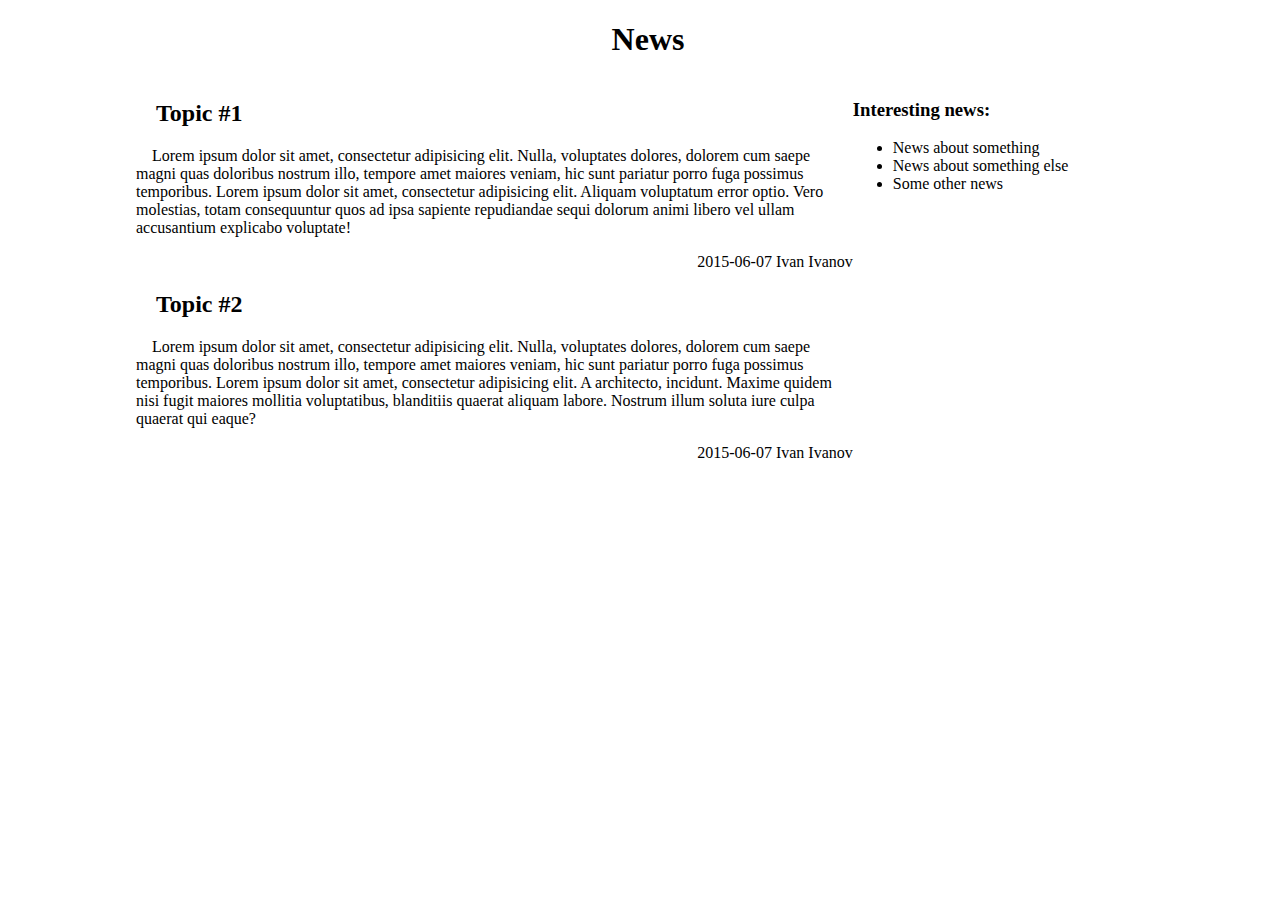
==== news.html @ 10f1d25d "Add news.css with some styles" ====
<!DOCTYPE html>
<html lang="en">
<head>
	<meta charset="UTF-8">
	<title>CodeBrazzersShop News</title>
	<link rel="stylesheet" href="css/news.css">
</head>
<body>
	<header>
		<h1>News</h1>
	</header>

	<nav>
		
	</nav>

	<main>

		<section>

			<article>

				<header>
					<h2>Topic #1</h2>
				</header>

				<section>
					<p>Lorem ipsum dolor sit amet, consectetur adipisicing elit. Nulla, voluptates dolores, dolorem cum saepe magni quas doloribus nostrum illo, tempore amet maiores veniam, hic sunt pariatur porro fuga possimus temporibus. Lorem ipsum dolor sit amet, consectetur adipisicing elit. Aliquam voluptatum error optio. Vero molestias, totam consequuntur quos ad ipsa sapiente repudiandae sequi dolorum animi libero vel ullam accusantium explicabo voluptate!</p>
				</section>

				<footer>
					<p><time>2015-06-07</time> Ivan Ivanov</p>
				</footer>

			</article>

			<article>

				<header>
					<h2>Topic #2</h2>
				</header>

				<section>
					<p>Lorem ipsum dolor sit amet, consectetur adipisicing elit. Nulla, voluptates dolores, dolorem cum saepe magni quas doloribus nostrum illo, tempore amet maiores veniam, hic sunt pariatur porro fuga possimus temporibus. Lorem ipsum dolor sit amet, consectetur adipisicing elit. A architecto, incidunt. Maxime quidem nisi fugit maiores mollitia voluptatibus, blanditiis quaerat aliquam labore. Nostrum illum soluta iure culpa quaerat qui eaque?</p>
				</section>

				<footer>
					<p><time>2015-06-07</time> Ivan Ivanov</p>
				</footer>

			</article>
			
		</section>

		<aside>

			<nav>
			<header>
				<h3>Interesting news:<h3>
			</header>
			<ul>
				<li>News about something</li>
				<li>News about something else</li>
				<li>Some other news</li>
			</ul>
		</nav>

		</aside>
		

	</main>

	<footer>
		
	</footer>	
</body>
</html>
---- css/news.css ----
/* 
 * CSS for a news section
 */

body {
 	width: 80%;
 	padding-left: 10%;
 	padding-right: 10%;
}

body > header {
	text-align: center;
}

article > header {
	padding-left: 20px;
}

article p {
	text-indent: 1em;
}

main {
	width: 100%;
}

main > section {
	width: 70%;
	float: left;
}

main > aside {
	width: 30%;
	float: right;
}

section > article > footer > p {
	text-align: right;
}
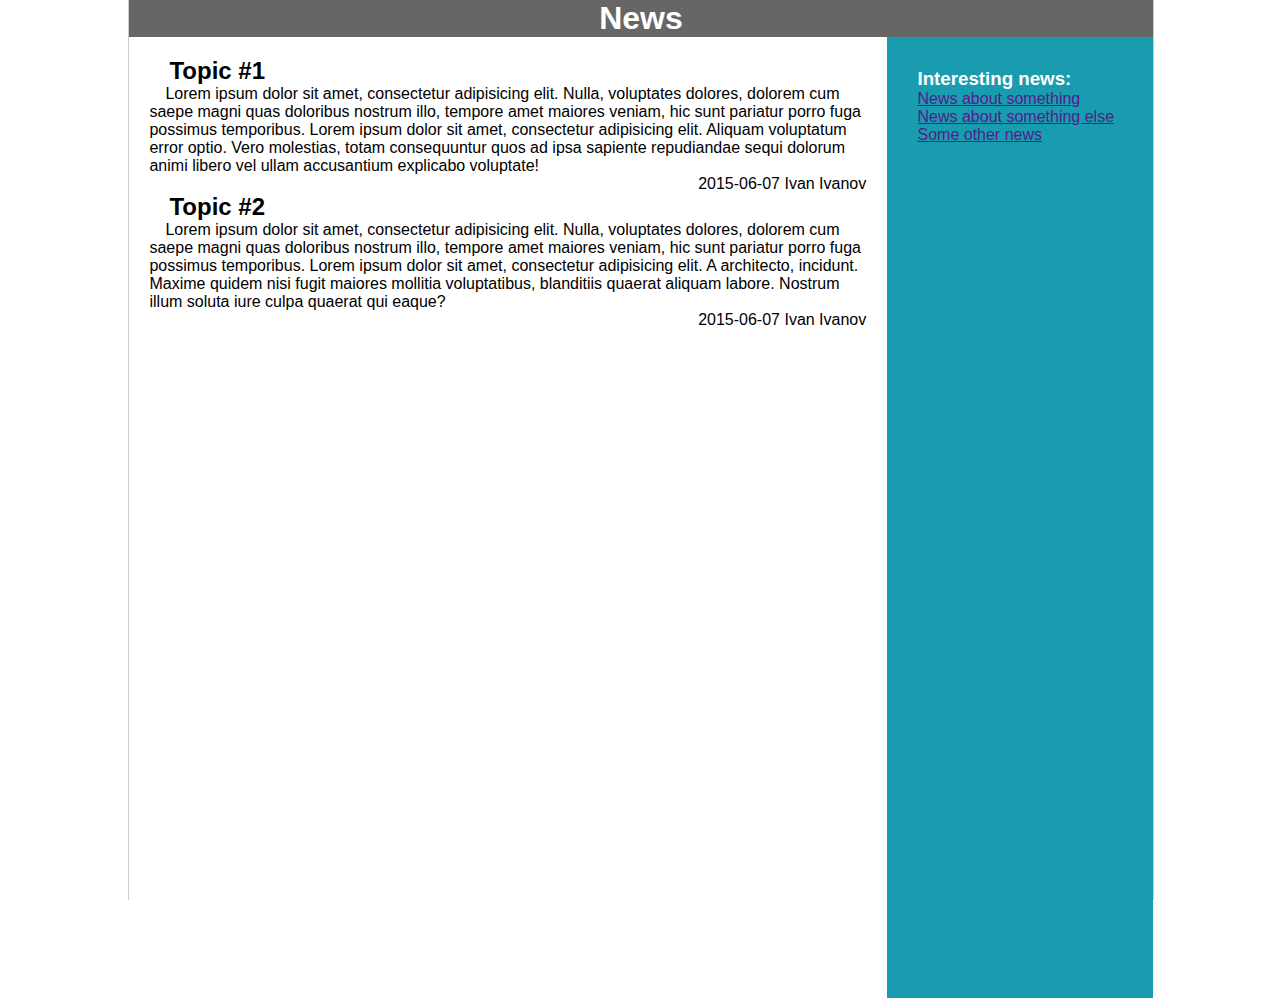
==== commit d80e740a: "Use EPAM BrandBook colors to style page" ====
--- a/news.html
+++ b/news.html
@@ -59,9 +59,9 @@
 				<h3>Interesting news:<h3>
 			</header>
 			<ul>
-				<li>News about something</li>
-				<li>News about something else</li>
-				<li>Some other news</li>
+				<li><a href="">News about something</a></li>
+				<li><a href="">News about something else</a></li>
+				<li><a href="">Some other news</a></li>
 			</ul>
 		</nav>
 
--- a/css/news.css
+++ b/css/news.css
@@ -2,14 +2,59 @@
  * CSS for a news section
  */
 
+/*html, body {
+	height:100%;
+	background-color: aqua;
+}*/
+
+*{
+	margin:0;
+	padding:0;
+	font-family: Source Sans Pro, sans-serif;
+}
+
+html, body {
+	height: 100%;
+}
+
 body {
  	width: 80%;
- 	padding-left: 10%;
- 	padding-right: 10%;
+ 	margin-left: 10%;
+ 	margin-right: 10%;
+ 	border-right: 1px solid #CCCCCC;
+	border-left: 1px solid #CCCCCC;
 }
 
 body > header {
+	background-color: #666666;
 	text-align: center;
+	color: #fff;
+}
+
+body > main {
+	background-color: #ffffff;
+	width: 100%;
+	height: 100%;
+	position: relative;
+}
+
+body > main > section {
+	height: 100%;
+	width: 70%;
+	float: left;
+	padding: 2%;
+	background-color: #fff;
+}	
+
+
+body > main > aside {
+	/*position: absolute;*/
+	color: #fff;
+	height: 100%;
+	width: 20%;
+	float: right;
+	padding: 3%;
+	background-color: #1A9CB0;
 }
 
 article > header {
@@ -17,23 +62,14 @@
 }
 
 article p {
+	font-family: trebuchet, sans-serif;
 	text-indent: 1em;
-}
-
-main {
-	width: 100%;
-}
-
-main > section {
-	width: 70%;
-	float: left;
-}
-
-main > aside {
-	width: 30%;
-	float: right;
 }
 
 section > article > footer > p {
 	text-align: right;
+}
+
+ul {
+	list-style-type: none; 
 }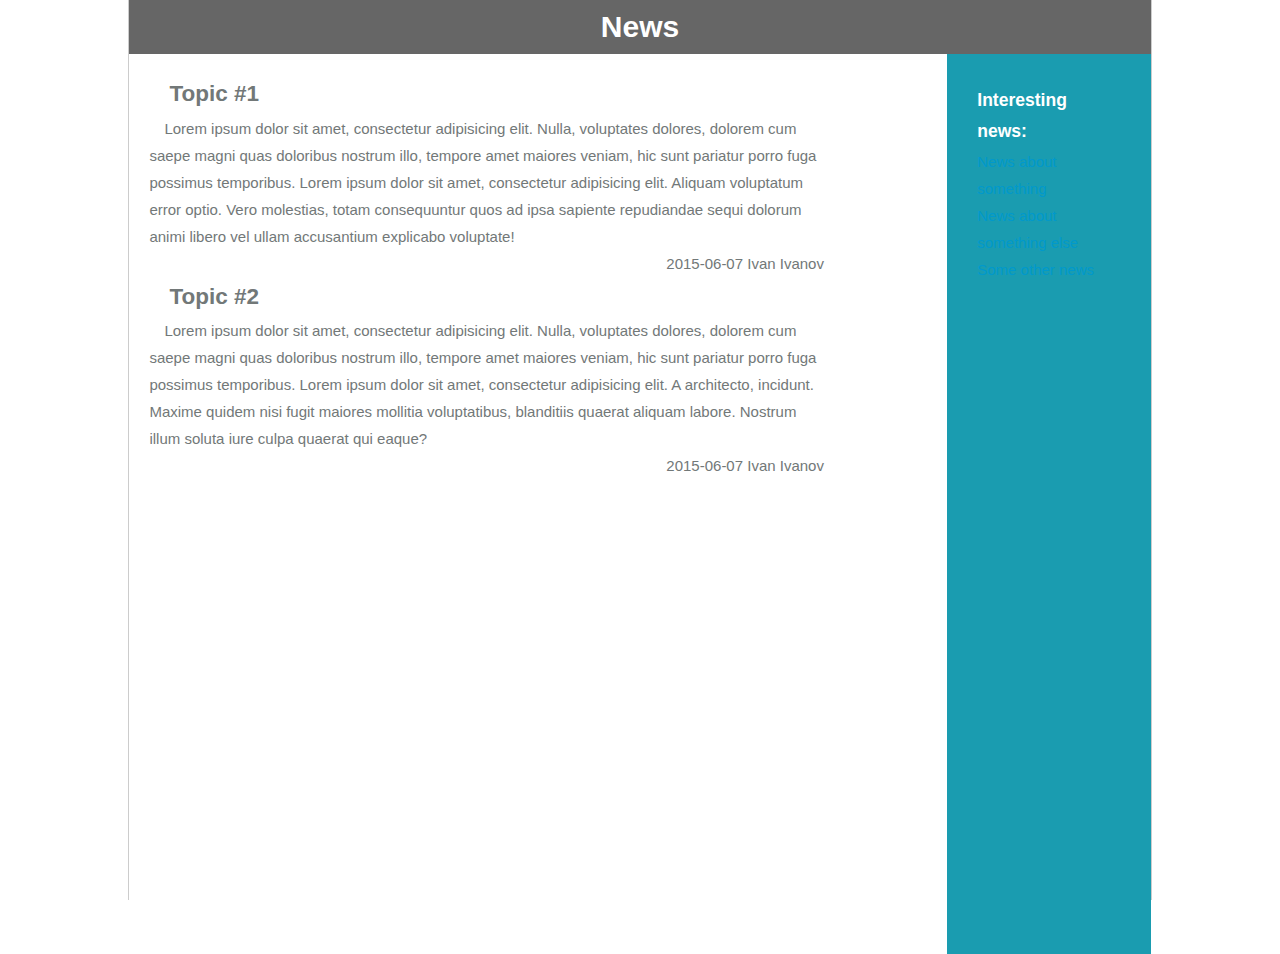
==== commit 91c3d196: "Reconnect CSS" ====
--- a/news.html
+++ b/news.html
@@ -3,7 +3,7 @@
 <head>
 	<meta charset="UTF-8">
 	<title>CodeBrazzersShop News</title>
-	<link rel="stylesheet" href="css/news.css">
+	<link rel="stylesheet" href="css/all.css">
 </head>
 <body>
 	<header>
--- a/css/all.css
+++ b/css/all.css
@@ -0,0 +1,2 @@
+@import url("reset.css");
+@import url("news.css");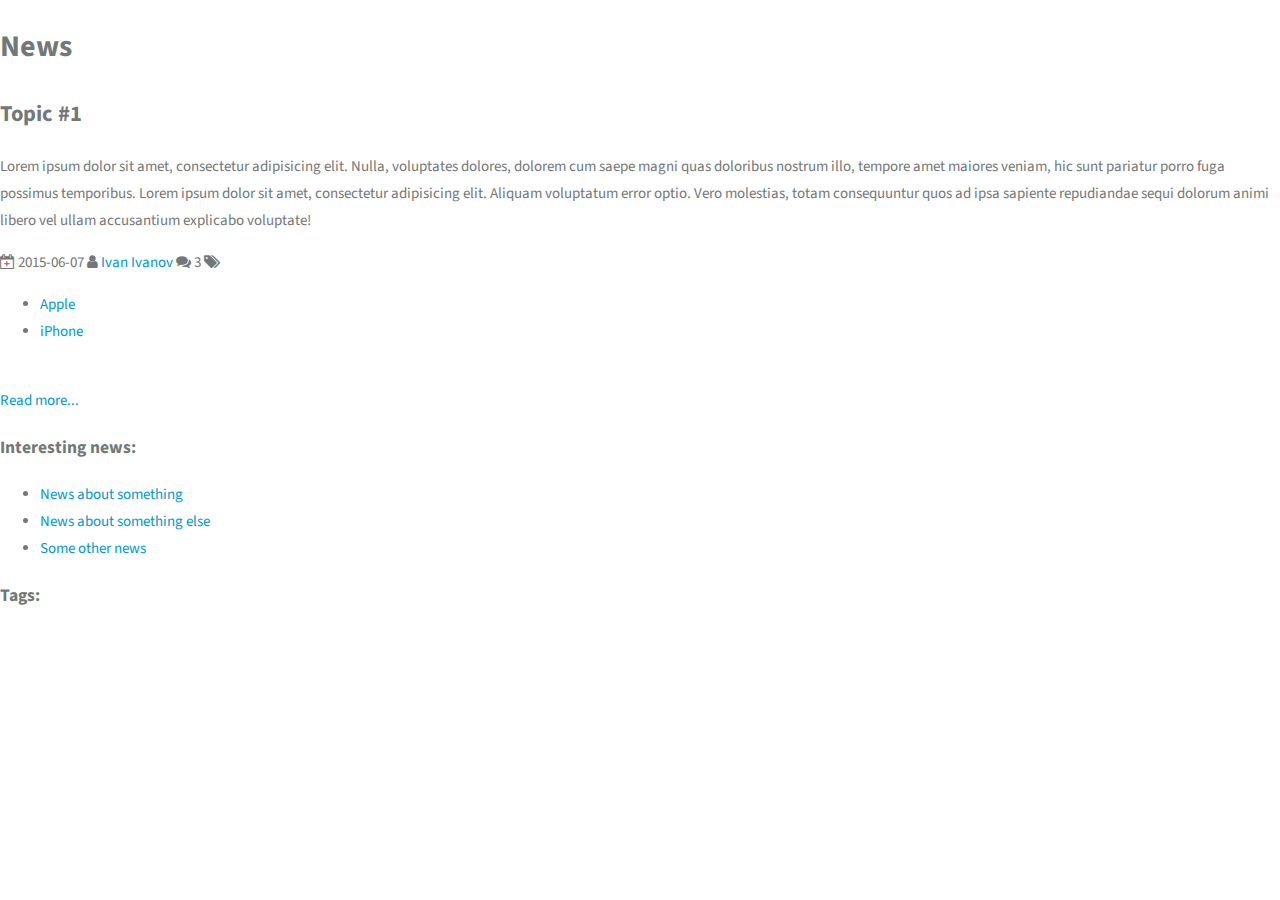
==== commit f7fc4072: "Change news.html =(" ====
--- a/news.html
+++ b/news.html
@@ -4,6 +4,7 @@
 	<meta charset="UTF-8">
 	<title>CodeBrazzersShop News</title>
 	<link rel="stylesheet" href="css/all.css">
+	<link rel="stylesheet" href="https://maxcdn.bootstrapcdn.com/font-awesome/4.4.0/css/font-awesome.min.css">
 </head>
 <body>
 	<header>
@@ -18,7 +19,7 @@
 
 		<section>
 
-			<article>
+			<article class='news-article'>
 
 				<header>
 					<h2>Topic #1</h2>
@@ -29,45 +30,52 @@
 				</section>
 
 				<footer>
-					<p><time>2015-06-07</time> Ivan Ivanov</p>
+						<i class="fa fa-calendar-plus-o"></i>
+						<time>2015-06-07</time>
+						<i class="fa fa-user"></i>
+						<span><a href="">Ivan Ivanov</a></span>
+						<i class="fa fa-comments"></i>
+						<span> 3 </span>
+						<i class="fa fa-tags"></i>
+						<ul>
+							<li><a href="">Apple</a></li>
+							<li><a href="">iPhone</a></li>
+						</ul>
+						<br>
+						<a href="#" class='news-article-read-more'>Read more...</a>
+
 				</footer>
 
 			</article>
 
-			<article>
 
-				<header>
-					<h2>Topic #2</h2>
-				</header>
-
-				<section>
-					<p>Lorem ipsum dolor sit amet, consectetur adipisicing elit. Nulla, voluptates dolores, dolorem cum saepe magni quas doloribus nostrum illo, tempore amet maiores veniam, hic sunt pariatur porro fuga possimus temporibus. Lorem ipsum dolor sit amet, consectetur adipisicing elit. A architecto, incidunt. Maxime quidem nisi fugit maiores mollitia voluptatibus, blanditiis quaerat aliquam labore. Nostrum illum soluta iure culpa quaerat qui eaque?</p>
-				</section>
-
-				<footer>
-					<p><time>2015-06-07</time> Ivan Ivanov</p>
-				</footer>
-
-			</article>
 			
 		</section>
 
 		<aside>
 
 			<nav>
-			<header>
-				<h3>Interesting news:<h3>
-			</header>
-			<ul>
-				<li><a href="">News about something</a></li>
-				<li><a href="">News about something else</a></li>
-				<li><a href="">Some other news</a></li>
-			</ul>
-		</nav>
+				<header>
+					<h3>Interesting news:<h3>
+				</header>
+				<ul>
+					<li><a href="">News about something</a></li>
+					<li><a href="">News about something else</a></li>
+					<li><a href="">Some other news</a></li>
+				</ul>
+			</nav>
+
+			<section id='news-tags'>
+
+				<header>
+					<h3>Tags:<h3>
+				</header>
+				<section>
+					
+			</section>
 
 		</aside>
 		
-
 	</main>
 
 	<footer>
--- a/css/all.css
+++ b/css/all.css
@@ -1,2 +1,3 @@
 @import url("reset.css");
-@import url("news.css");+@import url("fonts.css");
+@import url("header.css");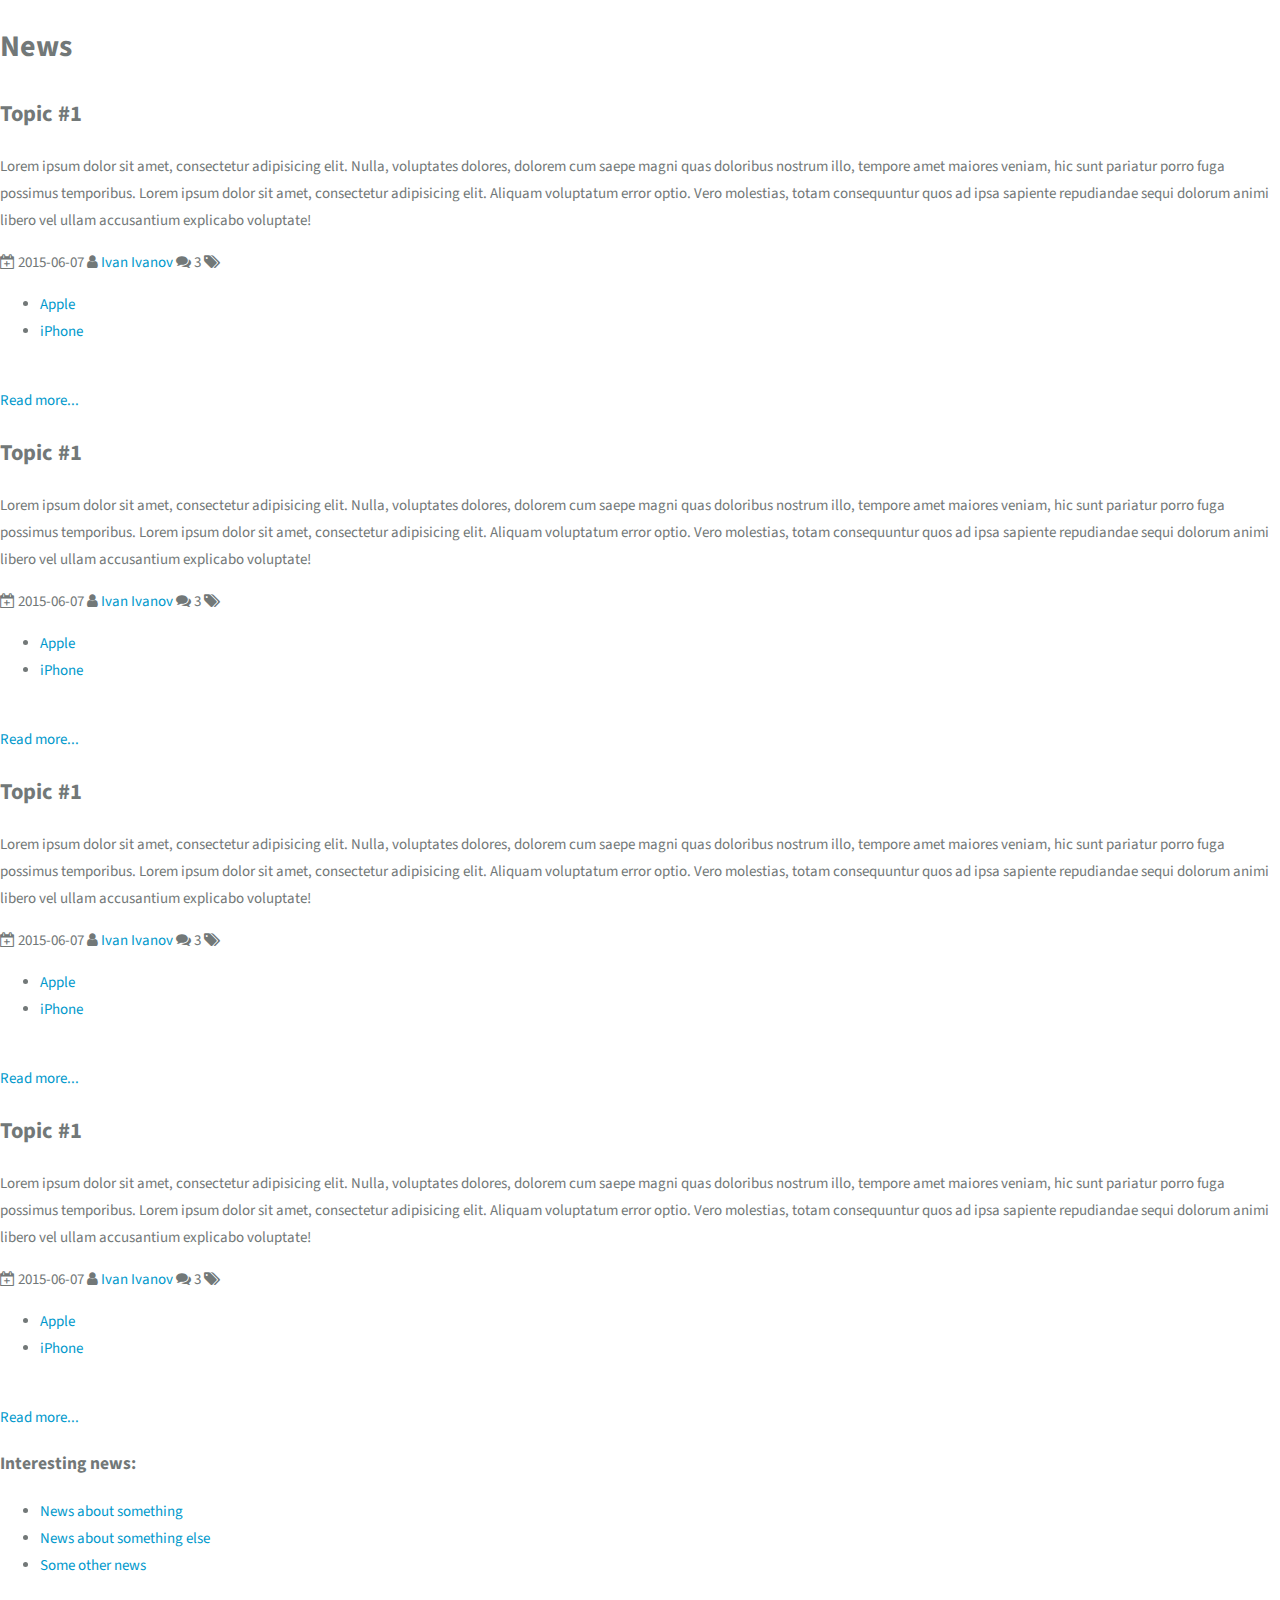
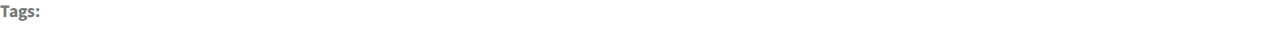
==== commit 352bfc91: "Make articles show as a net" ====
--- a/news.html
+++ b/news.html
@@ -48,7 +48,92 @@
 
 			</article>
 
+			<article class='news-article'>
 
+				<header>
+					<h2>Topic #1</h2>
+				</header>
+
+				<section>
+					<p>Lorem ipsum dolor sit amet, consectetur adipisicing elit. Nulla, voluptates dolores, dolorem cum saepe magni quas doloribus nostrum illo, tempore amet maiores veniam, hic sunt pariatur porro fuga possimus temporibus. Lorem ipsum dolor sit amet, consectetur adipisicing elit. Aliquam voluptatum error optio. Vero molestias, totam consequuntur quos ad ipsa sapiente repudiandae sequi dolorum animi libero vel ullam accusantium explicabo voluptate!</p>
+				</section>
+
+				<footer>
+						<i class="fa fa-calendar-plus-o"></i>
+						<time>2015-06-07</time>
+						<i class="fa fa-user"></i>
+						<span><a href="">Ivan Ivanov</a></span>
+						<i class="fa fa-comments"></i>
+						<span> 3 </span>
+						<i class="fa fa-tags"></i>
+						<ul>
+							<li><a href="">Apple</a></li>
+							<li><a href="">iPhone</a></li>
+						</ul>
+						<br>
+						<a href="#" class='news-article-read-more'>Read more...</a>
+
+				</footer>
+
+			</article>
+
+			<article class='news-article'>
+
+				<header>
+					<h2>Topic #1</h2>
+				</header>
+
+				<section>
+					<p>Lorem ipsum dolor sit amet, consectetur adipisicing elit. Nulla, voluptates dolores, dolorem cum saepe magni quas doloribus nostrum illo, tempore amet maiores veniam, hic sunt pariatur porro fuga possimus temporibus. Lorem ipsum dolor sit amet, consectetur adipisicing elit. Aliquam voluptatum error optio. Vero molestias, totam consequuntur quos ad ipsa sapiente repudiandae sequi dolorum animi libero vel ullam accusantium explicabo voluptate!</p>
+				</section>
+
+				<footer>
+						<i class="fa fa-calendar-plus-o"></i>
+						<time>2015-06-07</time>
+						<i class="fa fa-user"></i>
+						<span><a href="">Ivan Ivanov</a></span>
+						<i class="fa fa-comments"></i>
+						<span> 3 </span>
+						<i class="fa fa-tags"></i>
+						<ul>
+							<li><a href="">Apple</a></li>
+							<li><a href="">iPhone</a></li>
+						</ul>
+						<br>
+						<a href="#" class='news-article-read-more'>Read more...</a>
+
+				</footer>
+
+			</article>
+
+			<article class='news-article'>
+
+				<header>
+					<h2>Topic #1</h2>
+				</header>
+
+				<section>
+					<p>Lorem ipsum dolor sit amet, consectetur adipisicing elit. Nulla, voluptates dolores, dolorem cum saepe magni quas doloribus nostrum illo, tempore amet maiores veniam, hic sunt pariatur porro fuga possimus temporibus. Lorem ipsum dolor sit amet, consectetur adipisicing elit. Aliquam voluptatum error optio. Vero molestias, totam consequuntur quos ad ipsa sapiente repudiandae sequi dolorum animi libero vel ullam accusantium explicabo voluptate!</p>
+				</section>
+
+				<footer>
+						<i class="fa fa-calendar-plus-o"></i>
+						<time>2015-06-07</time>
+						<i class="fa fa-user"></i>
+						<span><a href="">Ivan Ivanov</a></span>
+						<i class="fa fa-comments"></i>
+						<span> 3 </span>
+						<i class="fa fa-tags"></i>
+						<ul>
+							<li><a href="">Apple</a></li>
+							<li><a href="">iPhone</a></li>
+						</ul>
+						<br>
+						<a href="#" class='news-article-read-more'>Read more...</a>
+
+				</footer>
+
+			</article>
 			
 		</section>
 
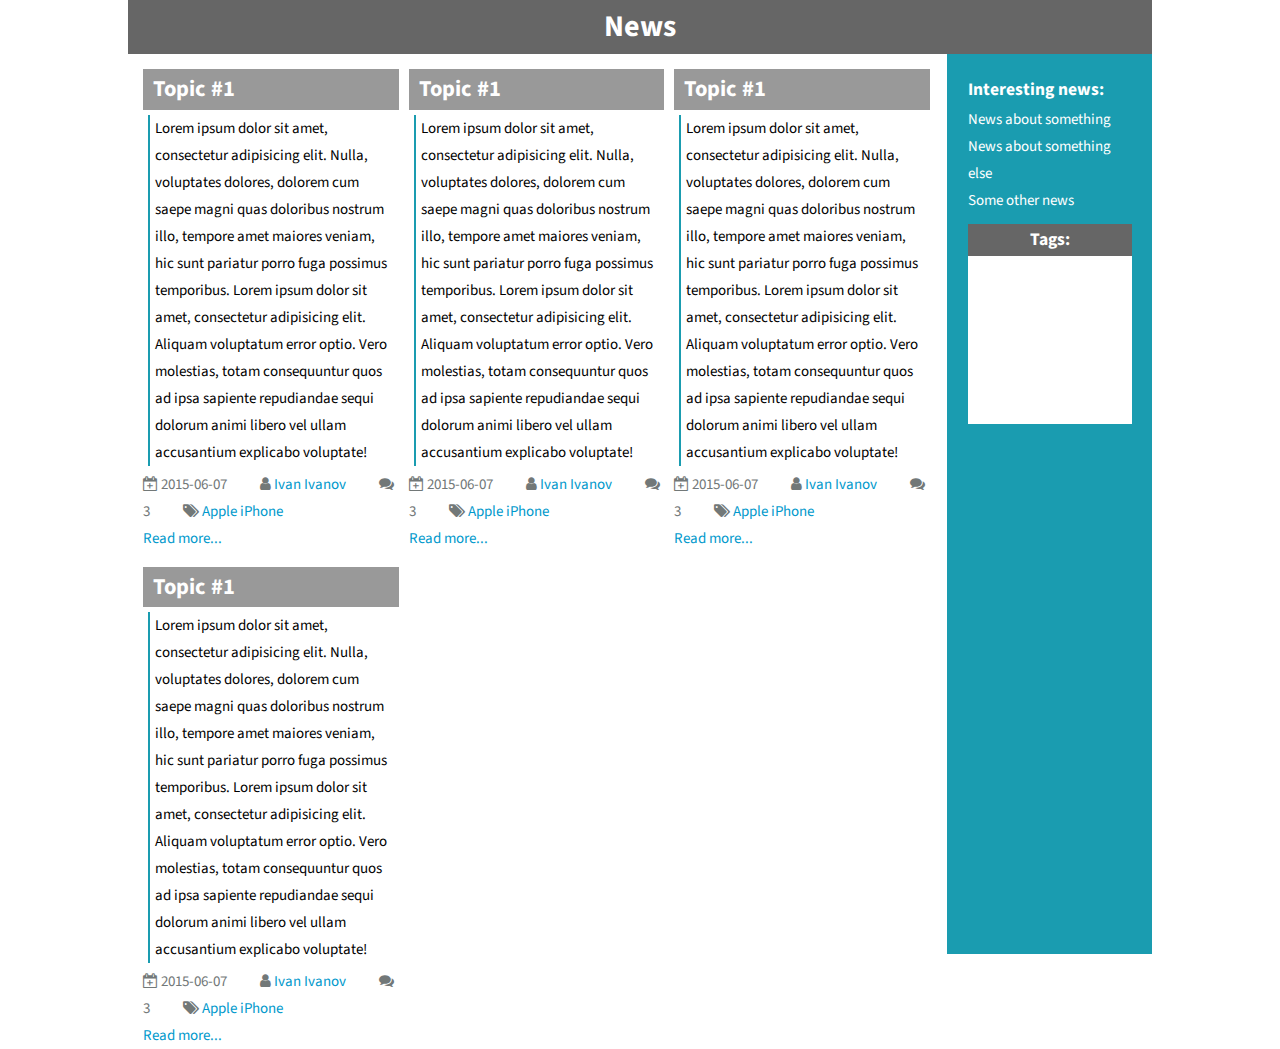
==== commit dbb70418: "Merge remote-tracking branch 'origin/vasia-news' into vasia-news" ====
--- a/news.html
+++ b/news.html
@@ -3,6 +3,7 @@
 <head>
 	<meta charset="UTF-8">
 	<title>CodeBrazzersShop News</title>
+	<link rel="stylesheet" href="css/all.css">
 	<link rel="stylesheet" href="css/all.css">
 	<link rel="stylesheet" href="https://maxcdn.bootstrapcdn.com/font-awesome/4.4.0/css/font-awesome.min.css">
 </head>
--- a/css/all.css
+++ b/css/all.css
@@ -1,3 +1,5 @@
 @import url("reset.css");
+@import url("reset.css");
+@import url("news.css");
 @import url("fonts.css");
-@import url("header.css");+@import url("header.css");
--- a/css/all.css
+++ b/css/all.css
@@ -1,3 +1,5 @@
 @import url("reset.css");
+@import url("reset.css");
+@import url("news.css");
 @import url("fonts.css");
-@import url("header.css");+@import url("header.css");
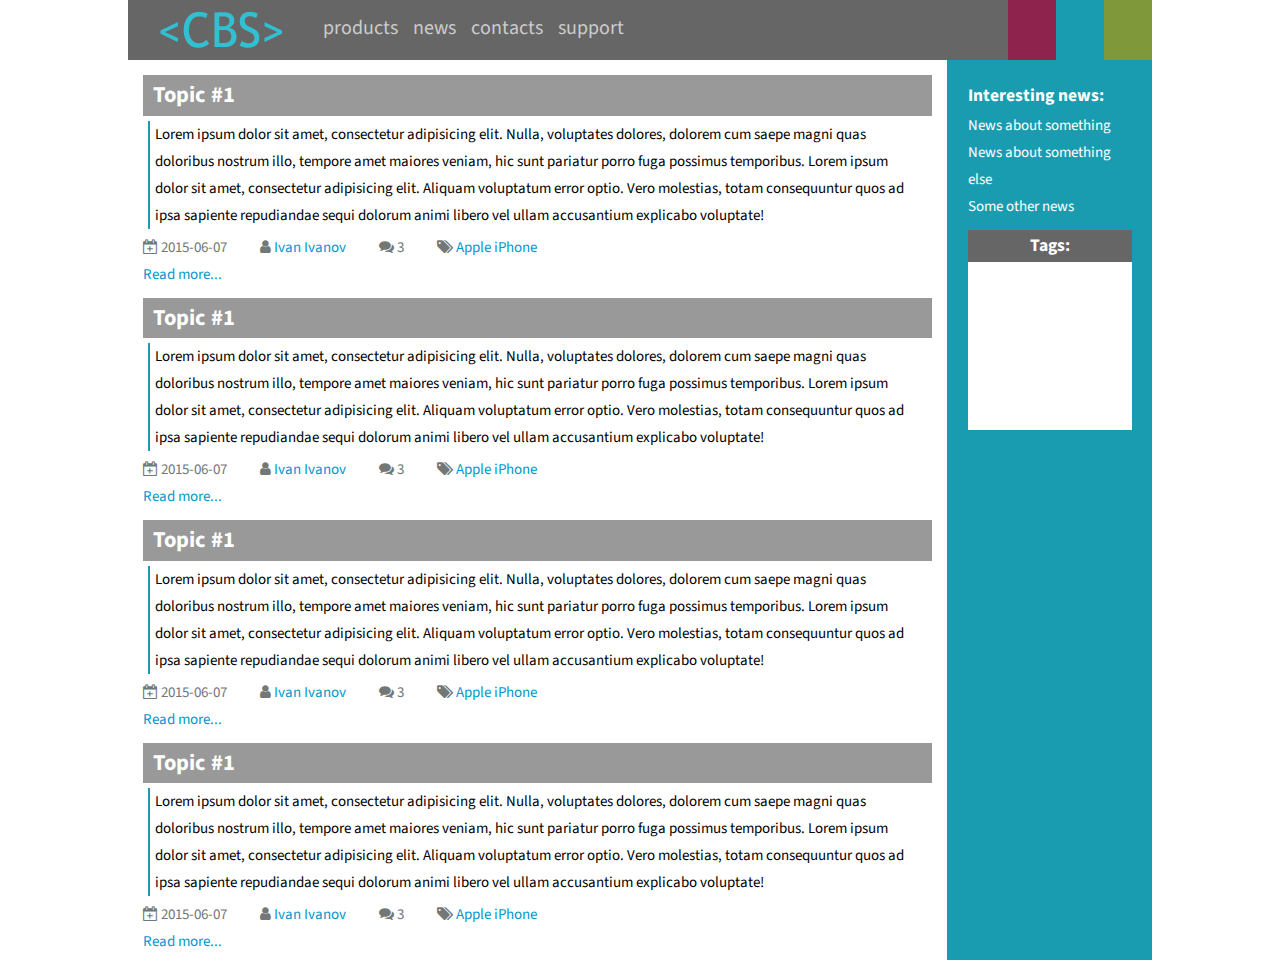
==== commit 9dea3fd8: "Add header to news.html" ====
--- a/news.html
+++ b/news.html
@@ -1,35 +1,46 @@
 <!DOCTYPE html>
 <html lang="en">
 <head>
-	<meta charset="UTF-8">
-	<title>CodeBrazzersShop News</title>
+	<meta charset="utf-8">
+	<title>CodeBrazzersShop</title>
 	<link rel="stylesheet" href="css/all.css">
-	<link rel="stylesheet" href="css/all.css">
-	<link rel="stylesheet" href="https://maxcdn.bootstrapcdn.com/font-awesome/4.4.0/css/font-awesome.min.css">
+	<script data-main="js/main" src="js/require.js"></script>
 </head>
 <body>
-	<header>
-		<h1>News</h1>
+	<header id='header'>
+		<div class='wide-wrapper'>
+			<strong id='logo'><a href="#"></a></strong>
+			<ul id='nav'>
+				<li>
+					<a href="#">products</a>
+					<ul>
+						<li><a href="#">Apple</a></li>
+						<li><a href="#">Nokia</a></li>
+						<li><a href="#">Lenovo</a></li>
+						<li><a href="#">Xiaomi</a></li>
+						<li><a href="#">LG</a></li>
+					</ul>
+				</li>
+				<li><a href="#">news</a></li>
+				<li><a href="#">contacts</a></li>
+				<li><a href="#">support</a></li>
+			</ul>
+			<ul class='search-cart-login-holder'>
+				<li class='search'><a href="#"></a></li>
+				<li class='cart'><a href="#"></a></li>
+				<li class='login'><a href="#"></a></li>
+			</ul>
+		</div>
 	</header>
-
-	<nav>
-		
-	</nav>
-
 	<main>
-
 		<section>
-
 			<article class='news-article'>
-
 				<header>
 					<h2>Topic #1</h2>
 				</header>
-
 				<section>
 					<p>Lorem ipsum dolor sit amet, consectetur adipisicing elit. Nulla, voluptates dolores, dolorem cum saepe magni quas doloribus nostrum illo, tempore amet maiores veniam, hic sunt pariatur porro fuga possimus temporibus. Lorem ipsum dolor sit amet, consectetur adipisicing elit. Aliquam voluptatum error optio. Vero molestias, totam consequuntur quos ad ipsa sapiente repudiandae sequi dolorum animi libero vel ullam accusantium explicabo voluptate!</p>
 				</section>
-
 				<footer>
 						<i class="fa fa-calendar-plus-o"></i>
 						<time>2015-06-07</time>
@@ -44,21 +55,15 @@
 						</ul>
 						<br>
 						<a href="#" class='news-article-read-more'>Read more...</a>
-
 				</footer>
-
 			</article>
-
 			<article class='news-article'>
-
 				<header>
 					<h2>Topic #1</h2>
 				</header>
-
 				<section>
 					<p>Lorem ipsum dolor sit amet, consectetur adipisicing elit. Nulla, voluptates dolores, dolorem cum saepe magni quas doloribus nostrum illo, tempore amet maiores veniam, hic sunt pariatur porro fuga possimus temporibus. Lorem ipsum dolor sit amet, consectetur adipisicing elit. Aliquam voluptatum error optio. Vero molestias, totam consequuntur quos ad ipsa sapiente repudiandae sequi dolorum animi libero vel ullam accusantium explicabo voluptate!</p>
 				</section>
-
 				<footer>
 						<i class="fa fa-calendar-plus-o"></i>
 						<time>2015-06-07</time>
@@ -73,21 +78,15 @@
 						</ul>
 						<br>
 						<a href="#" class='news-article-read-more'>Read more...</a>
-
 				</footer>
-
 			</article>
-
 			<article class='news-article'>
-
 				<header>
 					<h2>Topic #1</h2>
 				</header>
-
 				<section>
 					<p>Lorem ipsum dolor sit amet, consectetur adipisicing elit. Nulla, voluptates dolores, dolorem cum saepe magni quas doloribus nostrum illo, tempore amet maiores veniam, hic sunt pariatur porro fuga possimus temporibus. Lorem ipsum dolor sit amet, consectetur adipisicing elit. Aliquam voluptatum error optio. Vero molestias, totam consequuntur quos ad ipsa sapiente repudiandae sequi dolorum animi libero vel ullam accusantium explicabo voluptate!</p>
 				</section>
-
 				<footer>
 						<i class="fa fa-calendar-plus-o"></i>
 						<time>2015-06-07</time>
@@ -102,21 +101,15 @@
 						</ul>
 						<br>
 						<a href="#" class='news-article-read-more'>Read more...</a>
-
 				</footer>
-
 			</article>
-
 			<article class='news-article'>
-
 				<header>
 					<h2>Topic #1</h2>
 				</header>
-
 				<section>
 					<p>Lorem ipsum dolor sit amet, consectetur adipisicing elit. Nulla, voluptates dolores, dolorem cum saepe magni quas doloribus nostrum illo, tempore amet maiores veniam, hic sunt pariatur porro fuga possimus temporibus. Lorem ipsum dolor sit amet, consectetur adipisicing elit. Aliquam voluptatum error optio. Vero molestias, totam consequuntur quos ad ipsa sapiente repudiandae sequi dolorum animi libero vel ullam accusantium explicabo voluptate!</p>
 				</section>
-
 				<footer>
 						<i class="fa fa-calendar-plus-o"></i>
 						<time>2015-06-07</time>
@@ -131,15 +124,10 @@
 						</ul>
 						<br>
 						<a href="#" class='news-article-read-more'>Read more...</a>
-
 				</footer>
-
 			</article>
-			
 		</section>
-
 		<aside>
-
 			<nav>
 				<header>
 					<h3>Interesting news:<h3>
@@ -150,22 +138,14 @@
 					<li><a href="">Some other news</a></li>
 				</ul>
 			</nav>
-
 			<section id='news-tags'>
-
 				<header>
 					<h3>Tags:<h3>
 				</header>
-				<section>
-					
 			</section>
-
 		</aside>
-		
 	</main>
-
-	<footer>
-		
+	<footer>	
 	</footer>	
 </body>
 </html>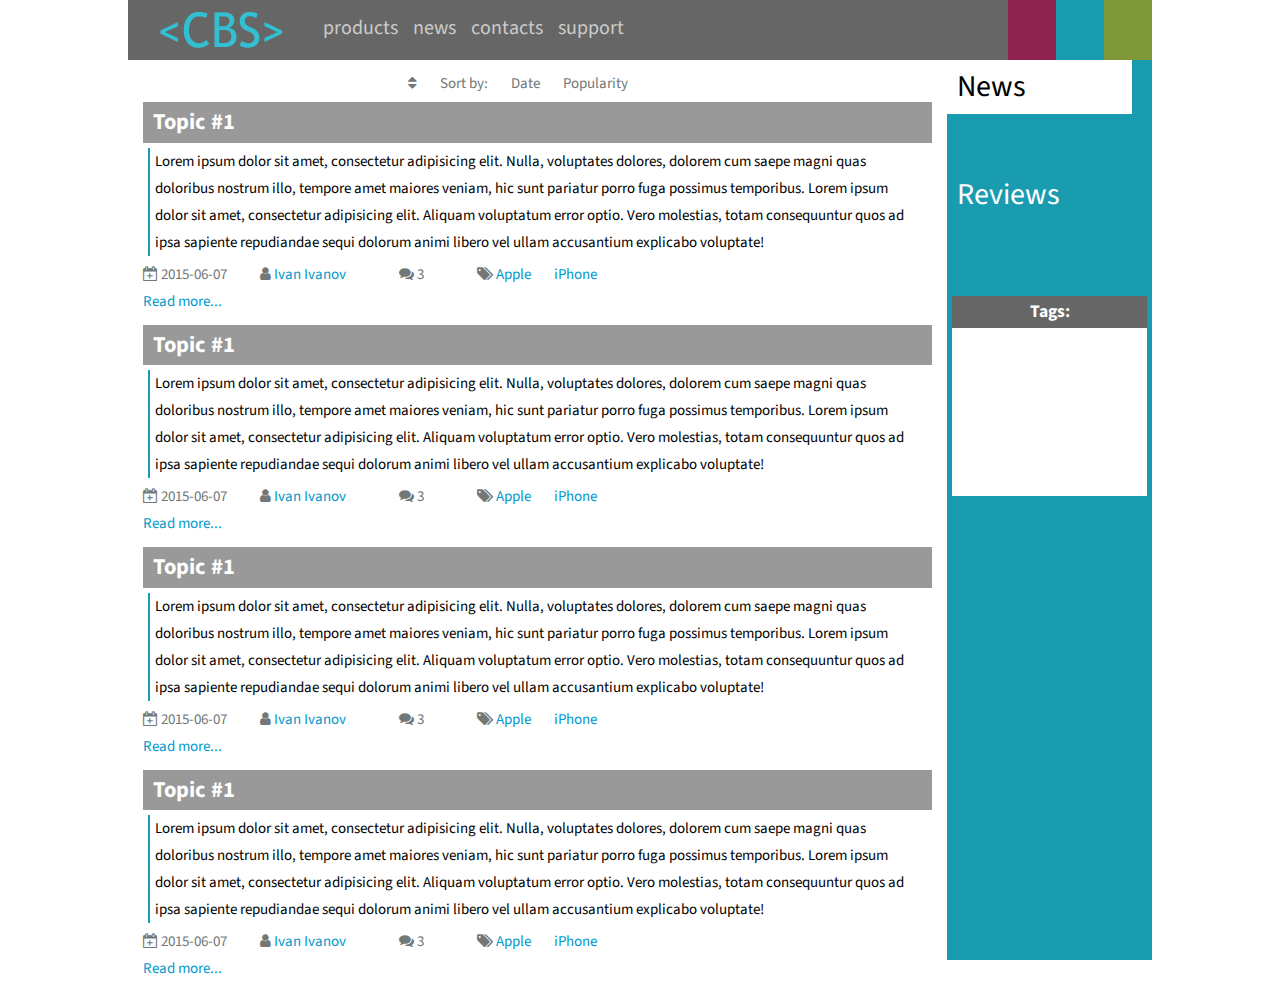
==== commit 8afb2eb9: "Add sort section to the News" ====
--- a/news.html
+++ b/news.html
@@ -2,7 +2,7 @@
 <html lang="en">
 <head>
 	<meta charset="utf-8">
-	<title>CodeBrazzersShop</title>
+	<title>CodeBrazzersShop News</title>
 	<link rel="stylesheet" href="css/all.css">
 	<script data-main="js/main" src="js/require.js"></script>
 </head>
@@ -34,6 +34,26 @@
 	</header>
 	<main>
 		<section>
+			<div class='news-sort'>
+				<i class="fa fa-sort"></i>
+				<span>Sort by:</span>
+				<ul>
+					<li>
+						<a href="">Date</a>
+						<ul class='news-sort-dropdown'>
+							<li><a href="">Newest on Top</a></li>
+							<li><a href="">Oldest on Top</a></li>
+						</ul>
+					</li>
+					<li>
+						<a href="">Popularity</a>
+						<ul class='news-sort-dropdown'>
+							<li><a href="">Popular on Top</a></li>
+							<li><a href="">Popular on Bottom</a></li>
+						</ul>
+					</li>
+				</ul>
+			</div>
 			<article class='news-article'>
 				<header>
 					<h2>Topic #1</h2>
@@ -129,13 +149,9 @@
 		</section>
 		<aside>
 			<nav>
-				<header>
-					<h3>Interesting news:<h3>
-				</header>
-				<ul>
-					<li><a href="">News about something</a></li>
-					<li><a href="">News about something else</a></li>
-					<li><a href="">Some other news</a></li>
+				<ul class='news-reviews-menu'>
+					<li><a class='news-reviews-menu-selected' href="">News</a></li>
+					<li><a href="">Reviews</a></li>
 				</ul>
 			</nav>
 			<section id='news-tags'>
